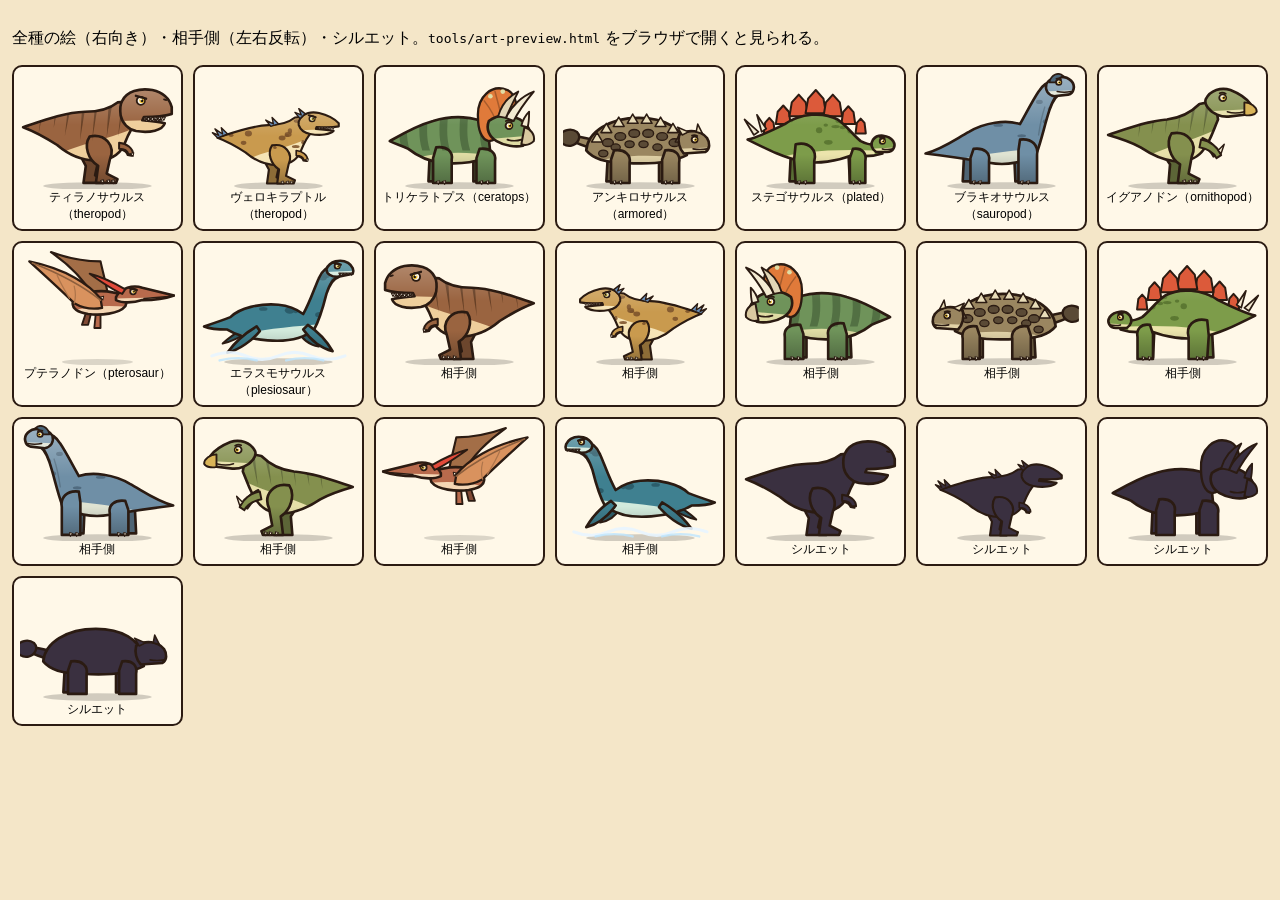
==== tools/art-preview.html @ 4c5c712a "Stage 1: one playable 3-vs-3 dino battle - Battle rules (turn order by speed, front-first targeting," ====
<!doctype html>
<html lang="ja">
<head>
<meta charset="utf-8">
<meta name="viewport" content="width=device-width, initial-scale=1">
<title>DINO DUEL 絵の確認</title>
<style>
  body { margin: 0; padding: 12px; background: #f4e6c8; font-family: sans-serif; }
  .grid { display: grid; grid-template-columns: repeat(auto-fill, minmax(170px, 1fr)); gap: 10px; }
  .cell { background: #fff8e8; border: 2px solid #2b1b12; border-radius: 10px; padding: 6px; text-align: center; font-size: 12px; }
  .cell svg { width: 100%; height: auto; display: block; }
  .flip svg { transform: scaleX(-1); }
</style>
</head>
<body>
<p>全種の絵（右向き）・相手側（左右反転）・シルエット。<code>tools/art-preview.html</code> をブラウザで開くと見られる。</p>
<div class="grid" id="g"></div>
<script src="../js/game/config.js"></script>
<script src="../js/game/data.js"></script>
<script src="../js/game/art.js"></script>
<script>
  var g = document.getElementById('g');
  DN.DINOS.forEach(function (d) {
    g.insertAdjacentHTML('beforeend', '<div class="cell">' + DN.art.svg(d) + d.name.ja + '（' + d.art.type + '）</div>');
  });
  DN.DINOS.forEach(function (d) {
    g.insertAdjacentHTML('beforeend', '<div class="cell flip">' + DN.art.svg(d) + '相手側</div>');
  });
  DN.DINOS.slice(0, 4).forEach(function (d) {
    g.insertAdjacentHTML('beforeend', '<div class="cell">' + DN.art.svg(d, { silhouette: true }) + 'シルエット</div>');
  });
</script>
</body>
</html>
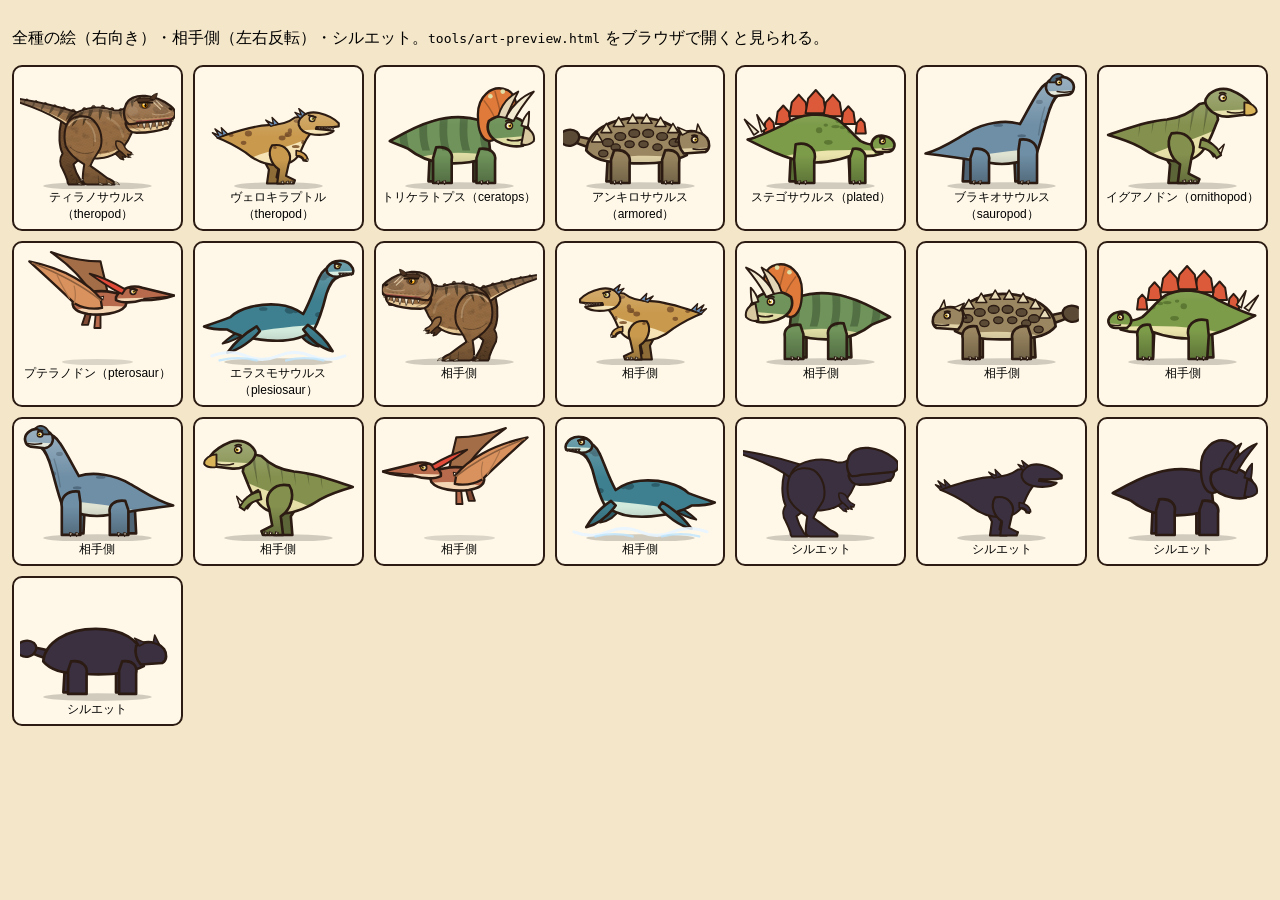
==== commit 573fa42c: "Detailed Tyrannosaurus art, per-move attack animations, punchier buttons - Tyrannosaurus redrawn as " ====
--- a/tools/art-preview.html
+++ b/tools/art-preview.html
@@ -18,8 +18,18 @@
 <script src="../js/game/config.js"></script>
 <script src="../js/game/data.js"></script>
 <script src="../js/game/art.js"></script>
+<script src="../js/game/art-tyranno.js"></script>
 <script>
   var g = document.getElementById('g');
+  var one = location.hash.slice(1);
+  if (one && DN.dino(one)) {
+    // 1体だけ大きく（例：art-preview.html#tyranno）。下は描きこむ前の型の絵
+    g.style.gridTemplateColumns = '1fr';
+    var d1 = DN.dino(one);
+    g.insertAdjacentHTML('beforeend', '<div class="cell">' + DN.art.svg(d1) + d1.name.ja + '</div>');
+    g.insertAdjacentHTML('beforeend', '<div class="cell flip">' + DN.art.svg(d1) + '相手側</div>');
+    g.insertAdjacentHTML('beforeend', '<div class="cell" style="width:40%">' + DN.art.svg(d1, { plain: true }) + '描きこむ前</div>');
+  } else {
   DN.DINOS.forEach(function (d) {
     g.insertAdjacentHTML('beforeend', '<div class="cell">' + DN.art.svg(d) + d.name.ja + '（' + d.art.type + '）</div>');
   });
@@ -29,6 +39,7 @@
   DN.DINOS.slice(0, 4).forEach(function (d) {
     g.insertAdjacentHTML('beforeend', '<div class="cell">' + DN.art.svg(d, { silhouette: true }) + 'シルエット</div>');
   });
+  }
 </script>
 </body>
 </html>
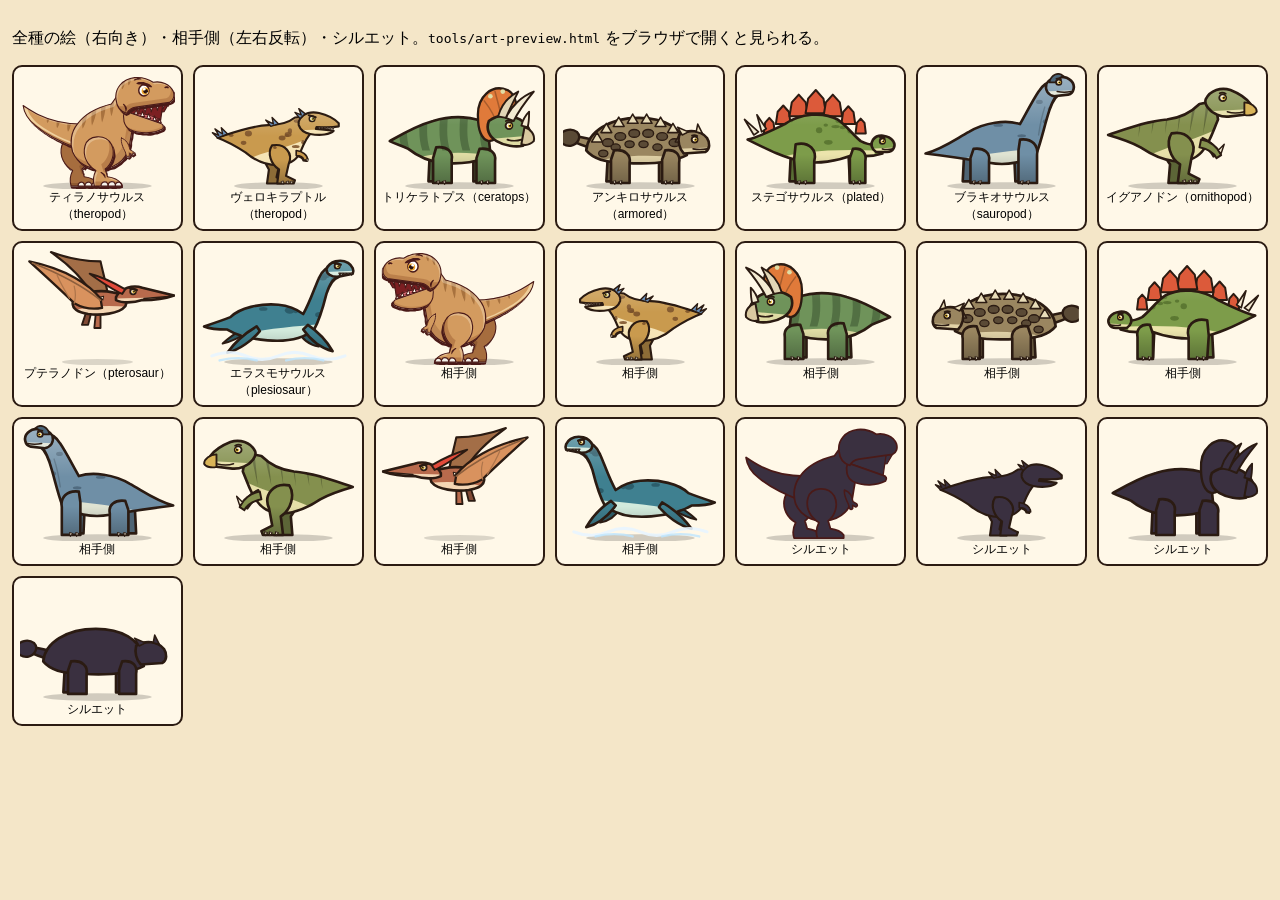
==== commit 5c2ddb45: "Try automatic art upgrades on Tyrannosaurus: ink line weight and auto shading - Outlines get lightin" ====
--- a/tools/art-preview.html
+++ b/tools/art-preview.html
@@ -24,11 +24,12 @@
   var one = location.hash.slice(1);
   if (one && DN.dino(one)) {
     // 1体だけ大きく（例：art-preview.html#tyranno）。下は描きこむ前の型の絵
-    g.style.gridTemplateColumns = '1fr';
     var d1 = DN.dino(one);
-    g.insertAdjacentHTML('beforeend', '<div class="cell">' + DN.art.svg(d1) + d1.name.ja + '</div>');
-    g.insertAdjacentHTML('beforeend', '<div class="cell flip">' + DN.art.svg(d1) + '相手側</div>');
-    g.insertAdjacentHTML('beforeend', '<div class="cell" style="width:40%">' + DN.art.svg(d1, { plain: true }) + '描きこむ前</div>');
+    g.style.gridTemplateColumns = '1fr 1fr';
+    g.insertAdjacentHTML('beforeend', '<div class="cell">' + DN.art.svg(d1) + '新しい描き方（手描き風の線＋自動の影）</div>');
+    g.insertAdjacentHTML('beforeend', '<div class="cell">' + DN.art.svg(d1, { noInk: true, noAuto: true }) + 'いまの描き方</div>');
+    g.insertAdjacentHTML('beforeend', '<div class="cell" style="width:190px">' + DN.art.svg(d1) + 'ゲームの大きさ（新）</div>');
+    g.insertAdjacentHTML('beforeend', '<div class="cell" style="width:190px">' + DN.art.svg(d1, { noInk: true, noAuto: true }) + 'ゲームの大きさ（いま）</div>');
   } else {
   DN.DINOS.forEach(function (d) {
     g.insertAdjacentHTML('beforeend', '<div class="cell">' + DN.art.svg(d) + d.name.ja + '（' + d.art.type + '）</div>');
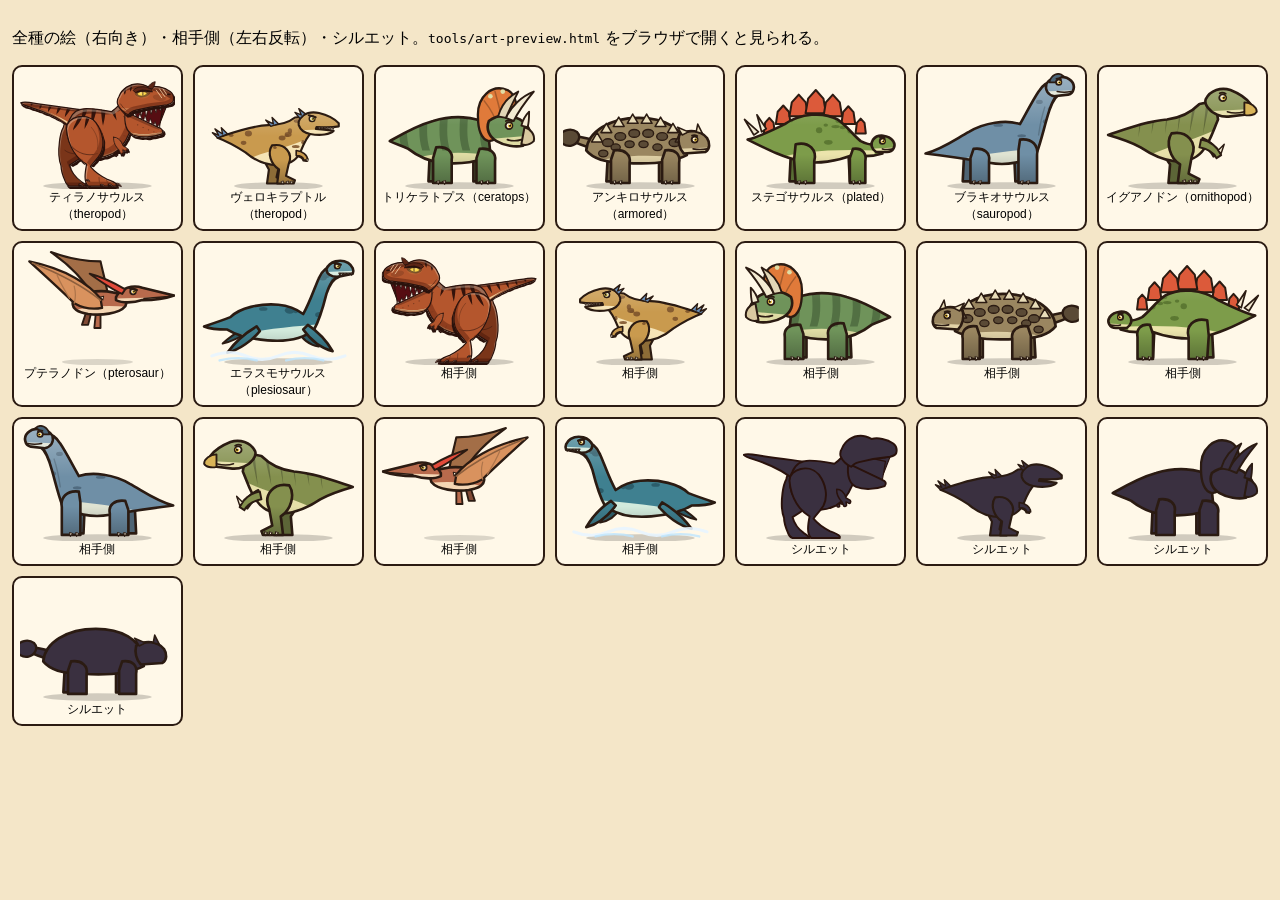
==== commit c0eb5123: "Redraw Tyrannosaurus for a cooler SSR look with correct leg anatomy - Both legs now attach at the hi" ====
--- a/tools/art-preview.html
+++ b/tools/art-preview.html
@@ -26,10 +26,10 @@
     // 1体だけ大きく（例：art-preview.html#tyranno）。下は描きこむ前の型の絵
     var d1 = DN.dino(one);
     g.style.gridTemplateColumns = '1fr 1fr';
-    g.insertAdjacentHTML('beforeend', '<div class="cell">' + DN.art.svg(d1) + '新しい描き方（手描き風の線＋自動の影）</div>');
-    g.insertAdjacentHTML('beforeend', '<div class="cell">' + DN.art.svg(d1, { noInk: true, noAuto: true }) + 'いまの描き方</div>');
-    g.insertAdjacentHTML('beforeend', '<div class="cell" style="width:190px">' + DN.art.svg(d1) + 'ゲームの大きさ（新）</div>');
-    g.insertAdjacentHTML('beforeend', '<div class="cell" style="width:190px">' + DN.art.svg(d1, { noInk: true, noAuto: true }) + 'ゲームの大きさ（いま）</div>');
+    g.insertAdjacentHTML('beforeend', '<div class="cell">' + DN.art.svg(d1) + '描きこみ版（手描き風の線＋自動の影）</div>');
+    g.insertAdjacentHTML('beforeend', '<div class="cell">' + DN.art.svg(d1, { noInk: true, noAuto: true }) + '線と影の加工なし</div>');
+    g.insertAdjacentHTML('beforeend', '<div class="cell" style="width:190px">' + DN.art.svg(d1) + 'ゲームの大きさ</div>');
+    g.insertAdjacentHTML('beforeend', '<div class="cell" style="width:190px">' + DN.art.svg(d1, { noInk: true, noAuto: true }) + 'ゲームの大きさ（加工なし）</div>');
   } else {
   DN.DINOS.forEach(function (d) {
     g.insertAdjacentHTML('beforeend', '<div class="cell">' + DN.art.svg(d) + d.name.ja + '（' + d.art.type + '）</div>');
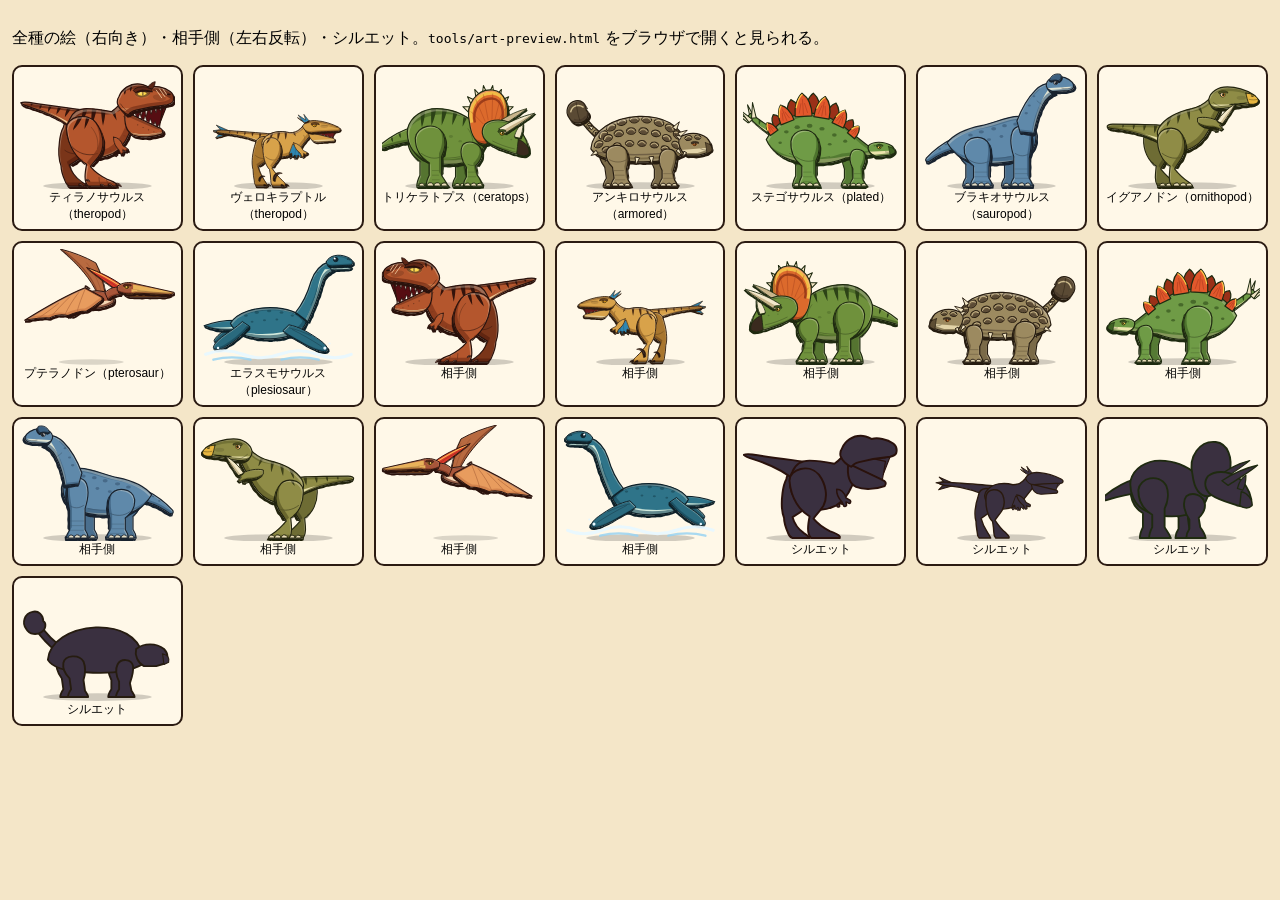
==== commit cce09b3b: "Redraw all stage-1 dinosaurs in the detailed style; keep HP bar clear of art - New per-species art f" ====
--- a/tools/art-preview.html
+++ b/tools/art-preview.html
@@ -18,11 +18,27 @@
 <script src="../js/game/config.js"></script>
 <script src="../js/game/data.js"></script>
 <script src="../js/game/art.js"></script>
+<script src="../js/game/art-kit.js"></script>
 <script src="../js/game/art-tyranno.js"></script>
+<script src="../js/game/art-raptor.js"></script>
+<script src="../js/game/art-triceratops.js"></script>
+<script src="../js/game/art-ankylo.js"></script>
+<script src="../js/game/art-stego.js"></script>
+<script src="../js/game/art-brachio.js"></script>
+<script src="../js/game/art-iguano.js"></script>
+<script src="../js/game/art-pterano.js"></script>
+<script src="../js/game/art-elasmo.js"></script>
 <script>
   var g = document.getElementById('g');
   var one = location.hash.slice(1);
-  if (one && DN.dino(one)) {
+  if (one === 'detail') {
+    // 描きこみ版だけを2列で（動きを止めて）
+    g.style.gridTemplateColumns = '1fr 1fr';
+    DN.DINOS.filter(function (d) { return DN.ART_CUSTOM[d.id]; }).forEach(function (d) {
+      g.insertAdjacentHTML('beforeend', '<div class="cell">' + DN.art.svg(d) + d.name.ja + '</div>');
+    });
+    document.querySelectorAll('[class^="p-"]').forEach(function (e) { e.style.animation = 'none'; });
+  } else if (one && DN.dino(one)) {
     // 1体だけ大きく（例：art-preview.html#tyranno）。下は描きこむ前の型の絵
     var d1 = DN.dino(one);
     g.style.gridTemplateColumns = '1fr 1fr';
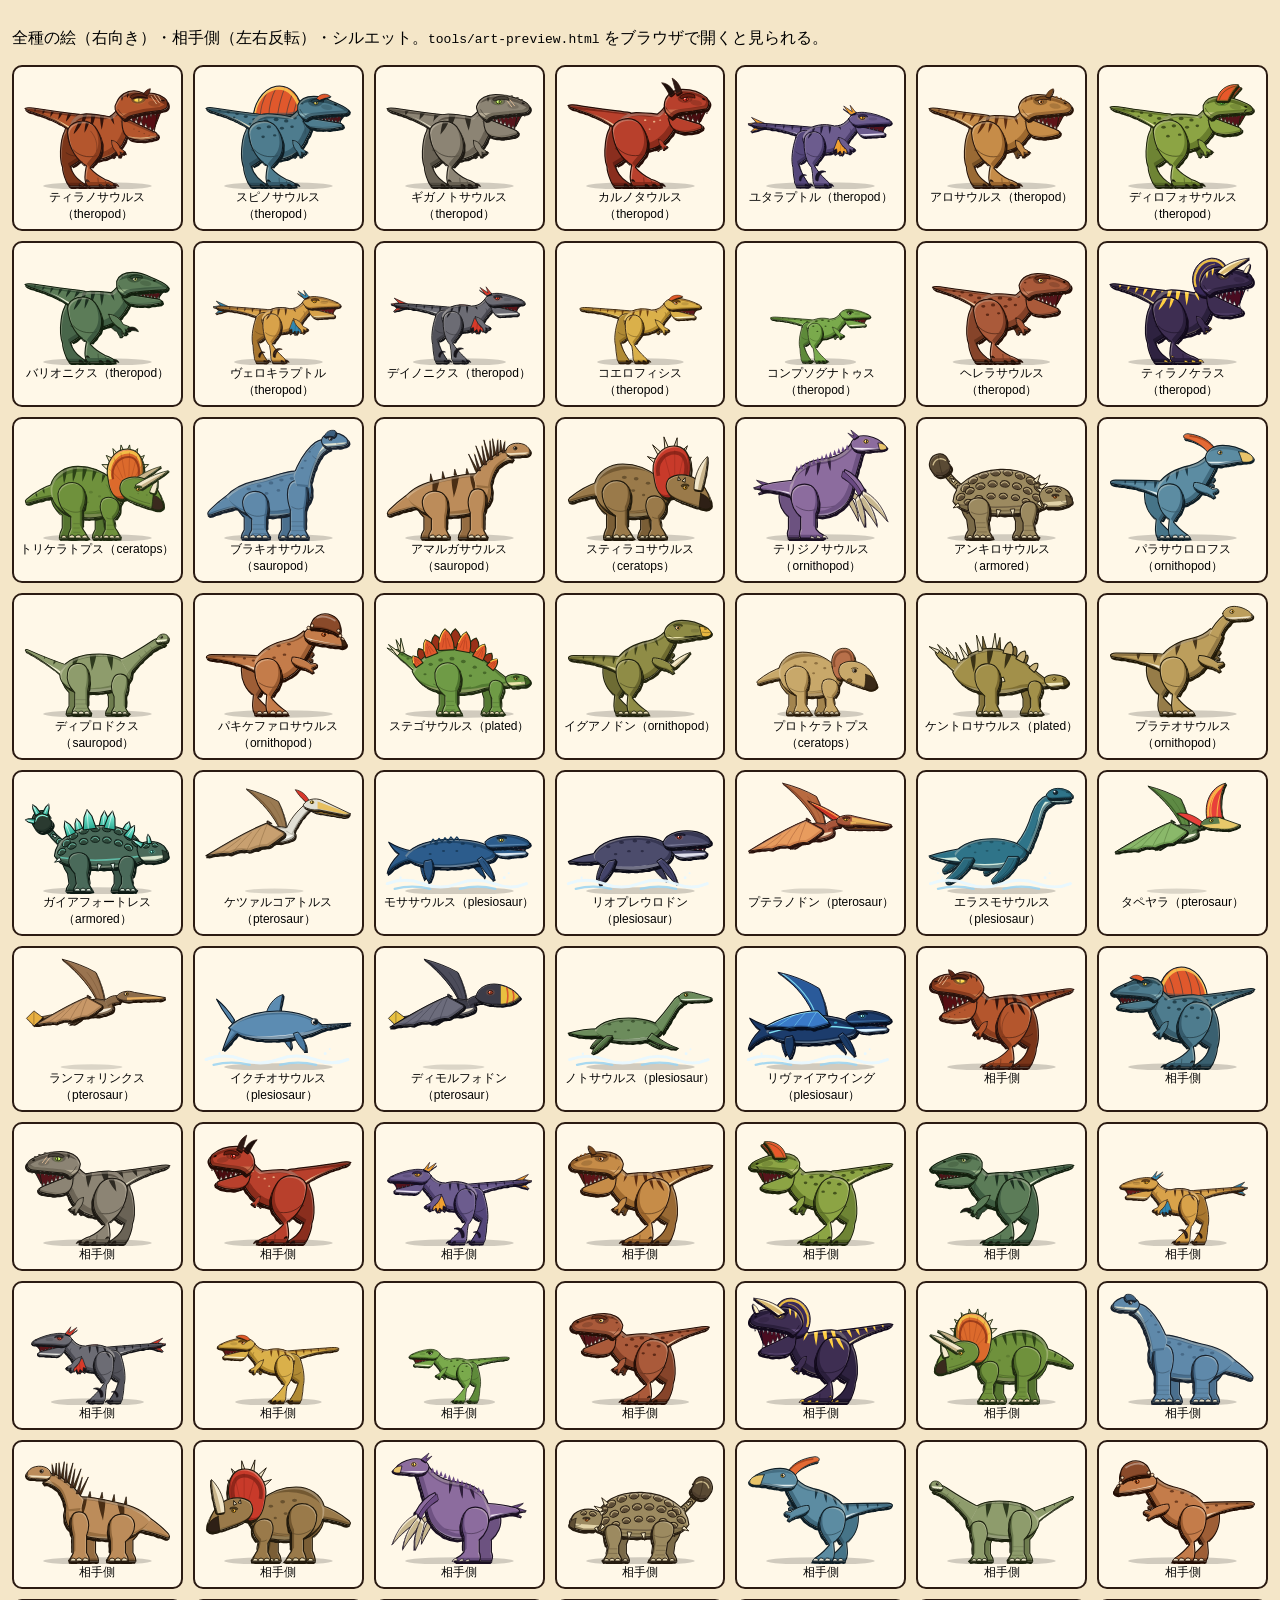
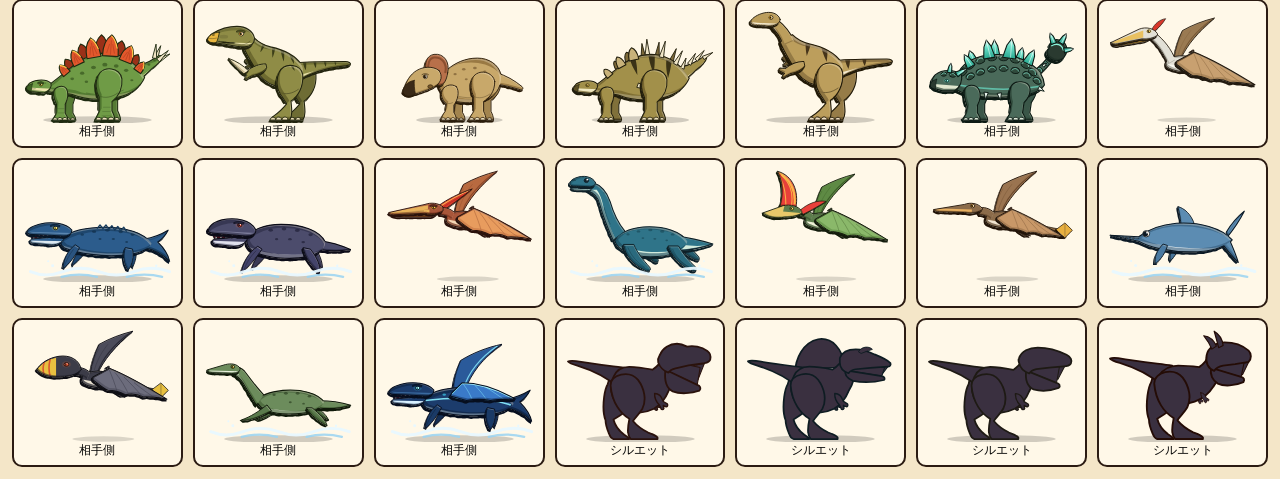
==== commit 125e607a: "Stage 2: detailed art for all 40 dinos, promo images, docs - Draw the remaining 31 species with per-" ====
--- a/tools/art-preview.html
+++ b/tools/art-preview.html
@@ -28,6 +28,9 @@
 <script src="../js/game/art-iguano.js"></script>
 <script src="../js/game/art-pterano.js"></script>
 <script src="../js/game/art-elasmo.js"></script>
+<script src="../js/game/art-theropods.js"></script>
+<script src="../js/game/art-herbivores.js"></script>
+<script src="../js/game/art-skysea.js"></script>
 <script>
   var g = document.getElementById('g');
   var one = location.hash.slice(1);
